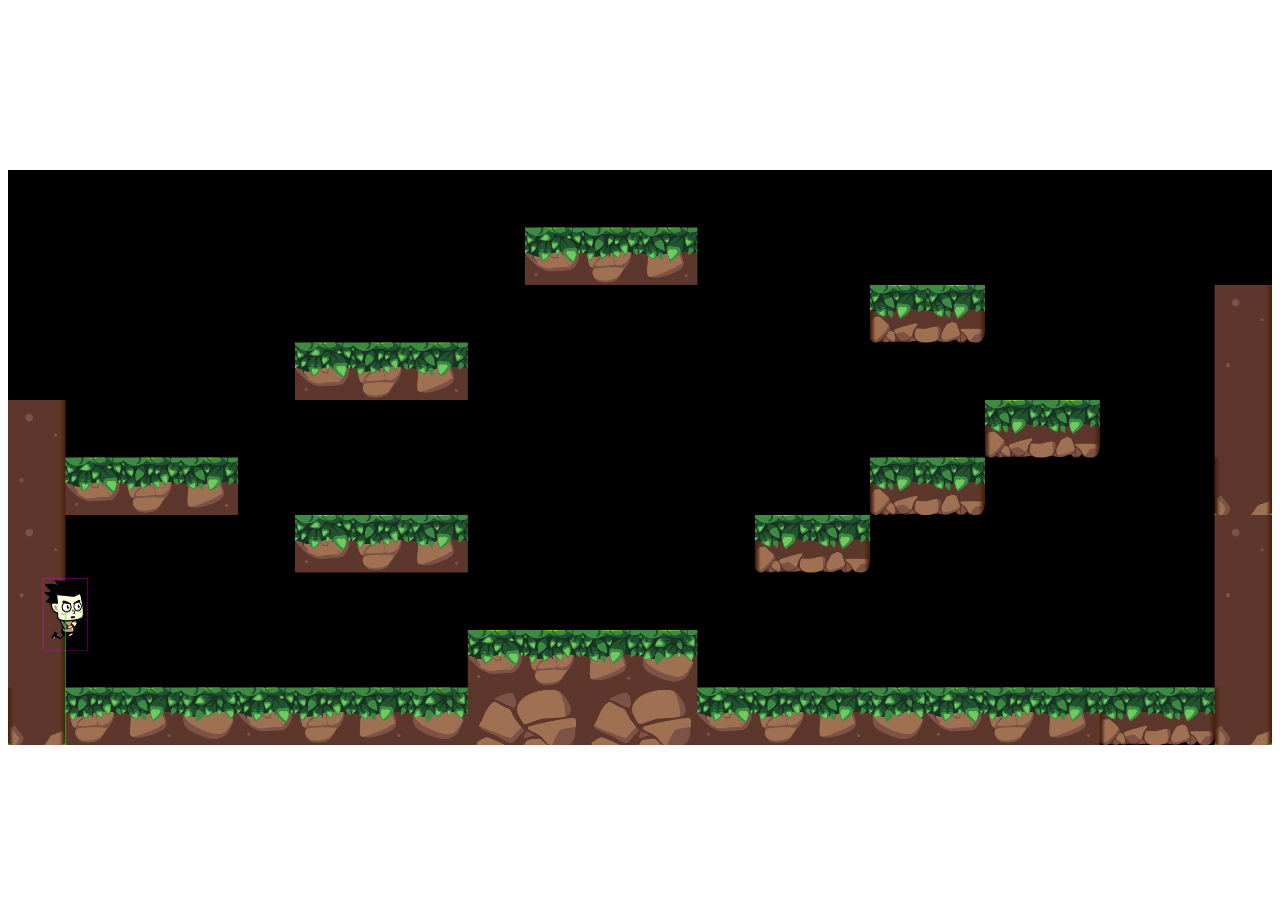
==== phaser-game/index.html @ 7b98fadd "." ====
<!DOCTYPE html>
<html lang="en">
<head>
    <meta charset="UTF-8">
    <meta name="viewport" content="width=device-width, initial-scale=1.0">
    <title>Phaser Tiled demo</title>
    <script src="lib/phaser.min.js"></script>
    <script src="scenes/Scene1.js"></script>
    <script>
        const config ={
            type:Phaser.AUTO,
            width:2816, //1920,
            height:1280, //1080,
            scene:Scene1,
            scale:{
                mode:Phaser.Scale.FIT,
                autoCenter:Phaser.Scale.CENTER_BOTH
            },
            physics:{
                default:"arcade",
                arcade:{
                    gravity:{y:2180},
                    debug:true,
                    overlapBias:8, //maybe required for larger tiles
                    tileBias:32 // maybe required for larger tiles
                }
            }
        }
        const game = new Phaser.Game(config);
    </script>
</head>
<body>
    
</body>
</html>
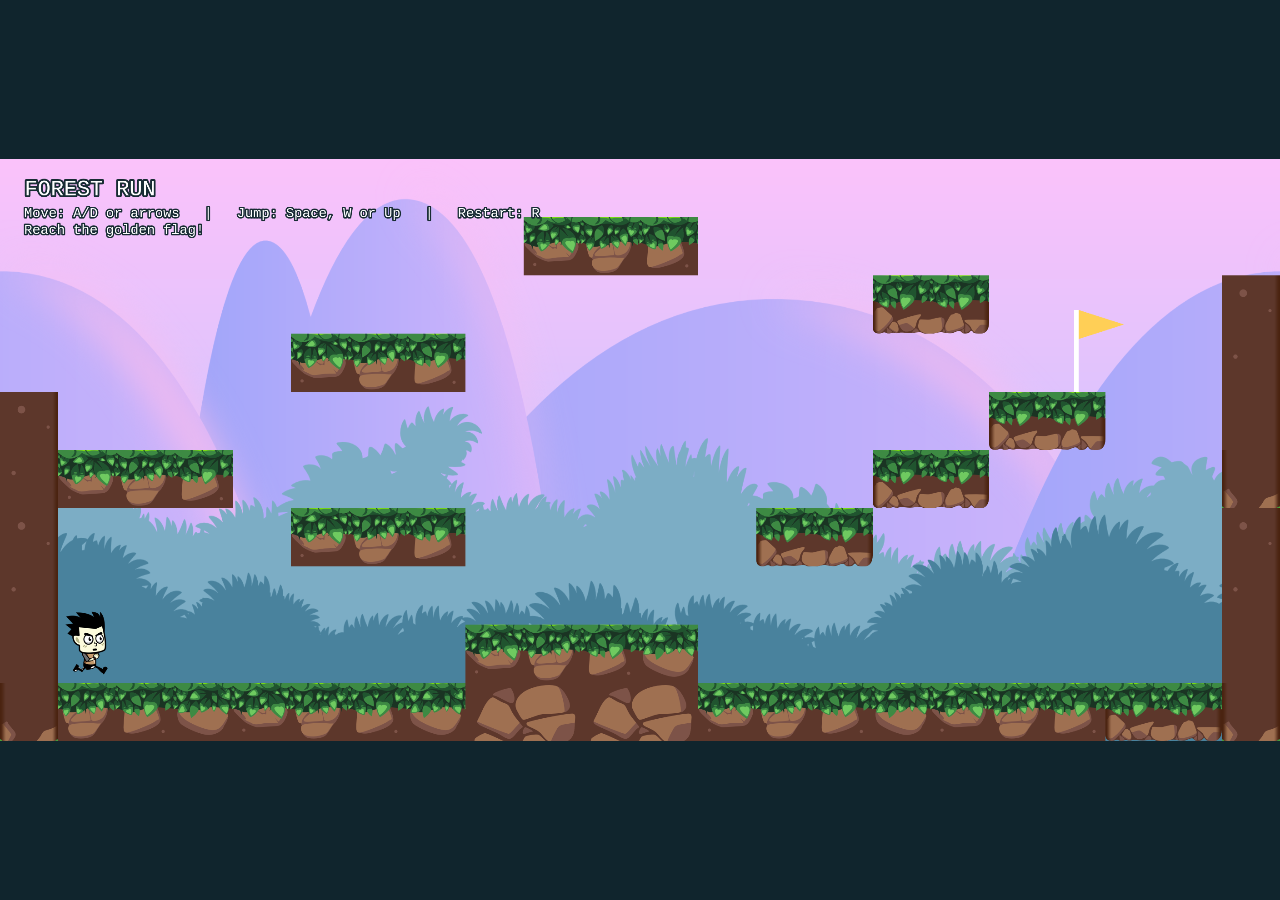
==== commit 107f94c7: "Complete Phaser platformer prototype and document workshop project" ====
--- a/phaser-game/index.html
+++ b/phaser-game/index.html
@@ -3,7 +3,8 @@
 <head>
     <meta charset="UTF-8">
     <meta name="viewport" content="width=device-width, initial-scale=1.0">
-    <title>Phaser Tiled demo</title>
+    <title>Forest Run — Phaser workshop</title>
+    <style>html, body { margin: 0; width: 100%; height: 100%; overflow: hidden; background: #10252d; } canvas { display: block; }</style>
     <script src="lib/phaser.min.js"></script>
     <script src="scenes/Scene1.js"></script>
     <script>
@@ -20,7 +21,7 @@
                 default:"arcade",
                 arcade:{
                     gravity:{y:2180},
-                    debug:true,
+                    debug:false,
                     overlapBias:8, //maybe required for larger tiles
                     tileBias:32 // maybe required for larger tiles
                 }
@@ -32,4 +33,4 @@
 <body>
     
 </body>
-</html>+</html>
